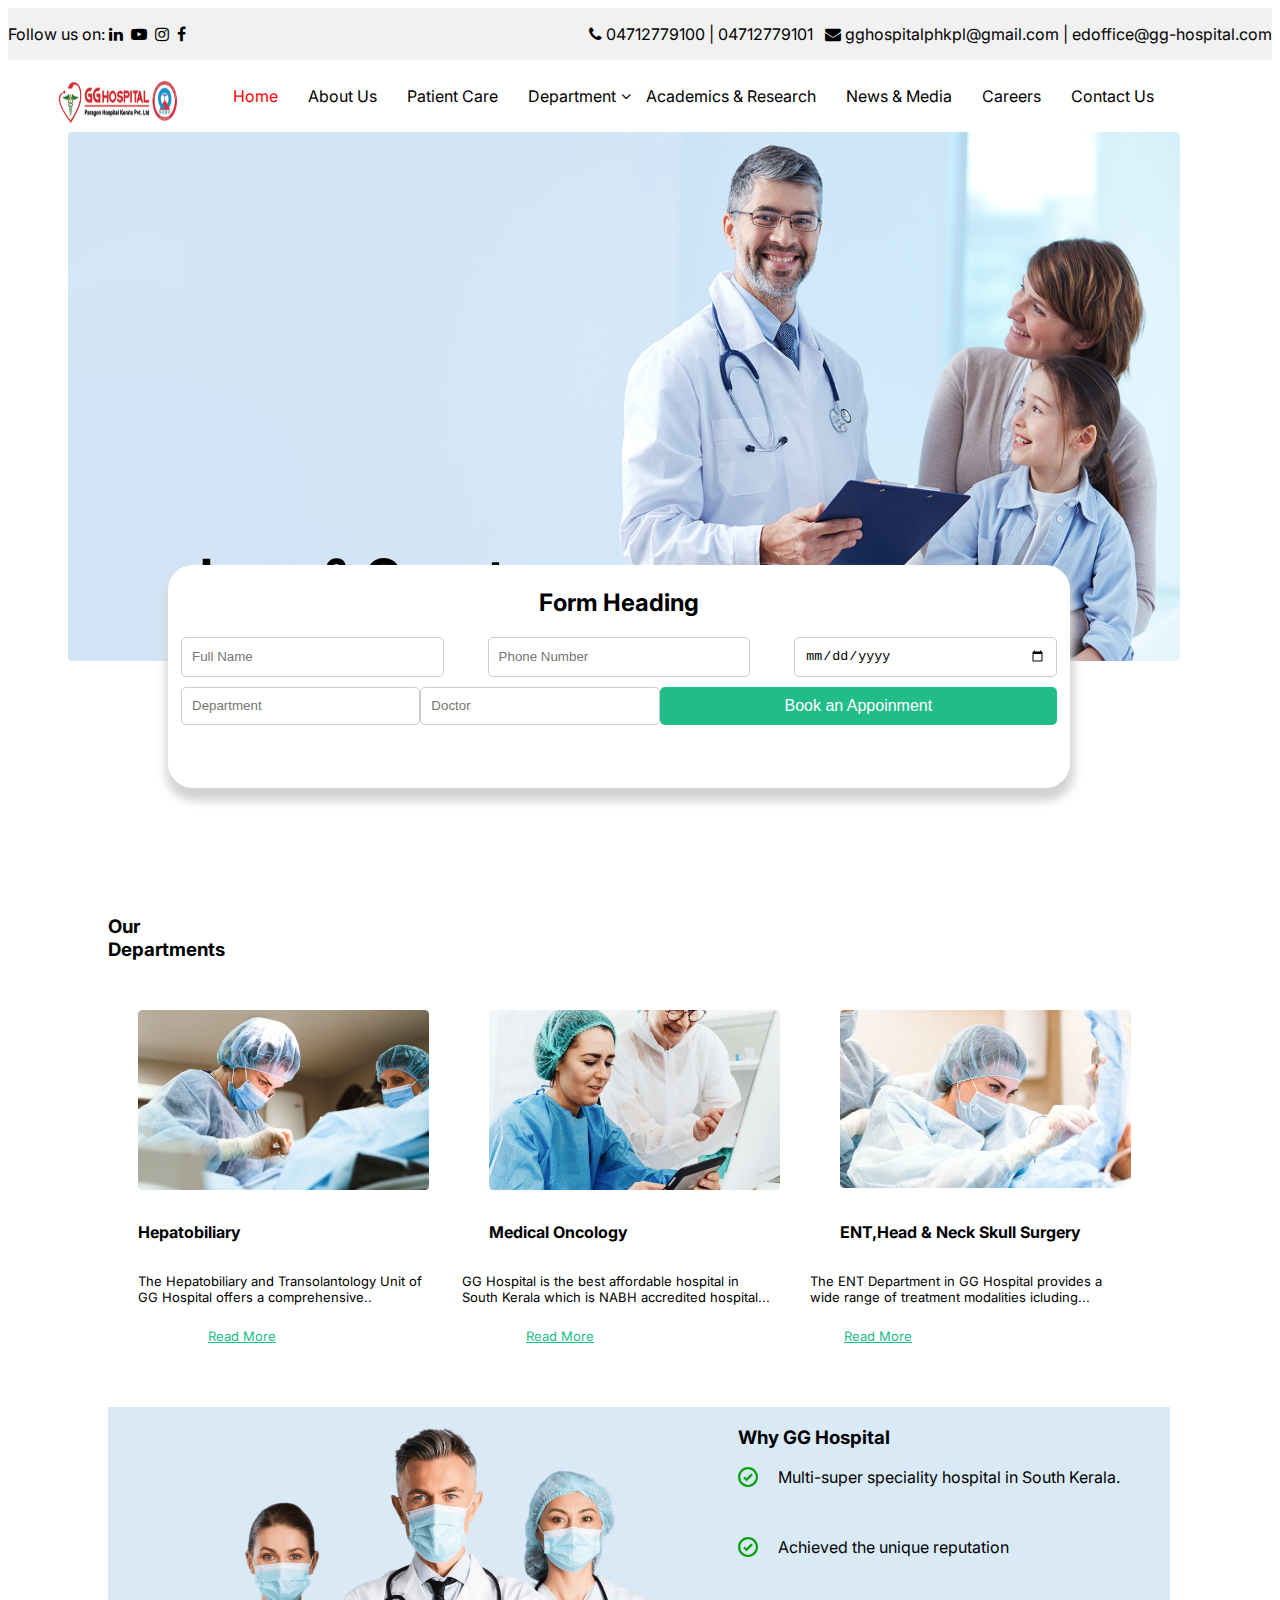
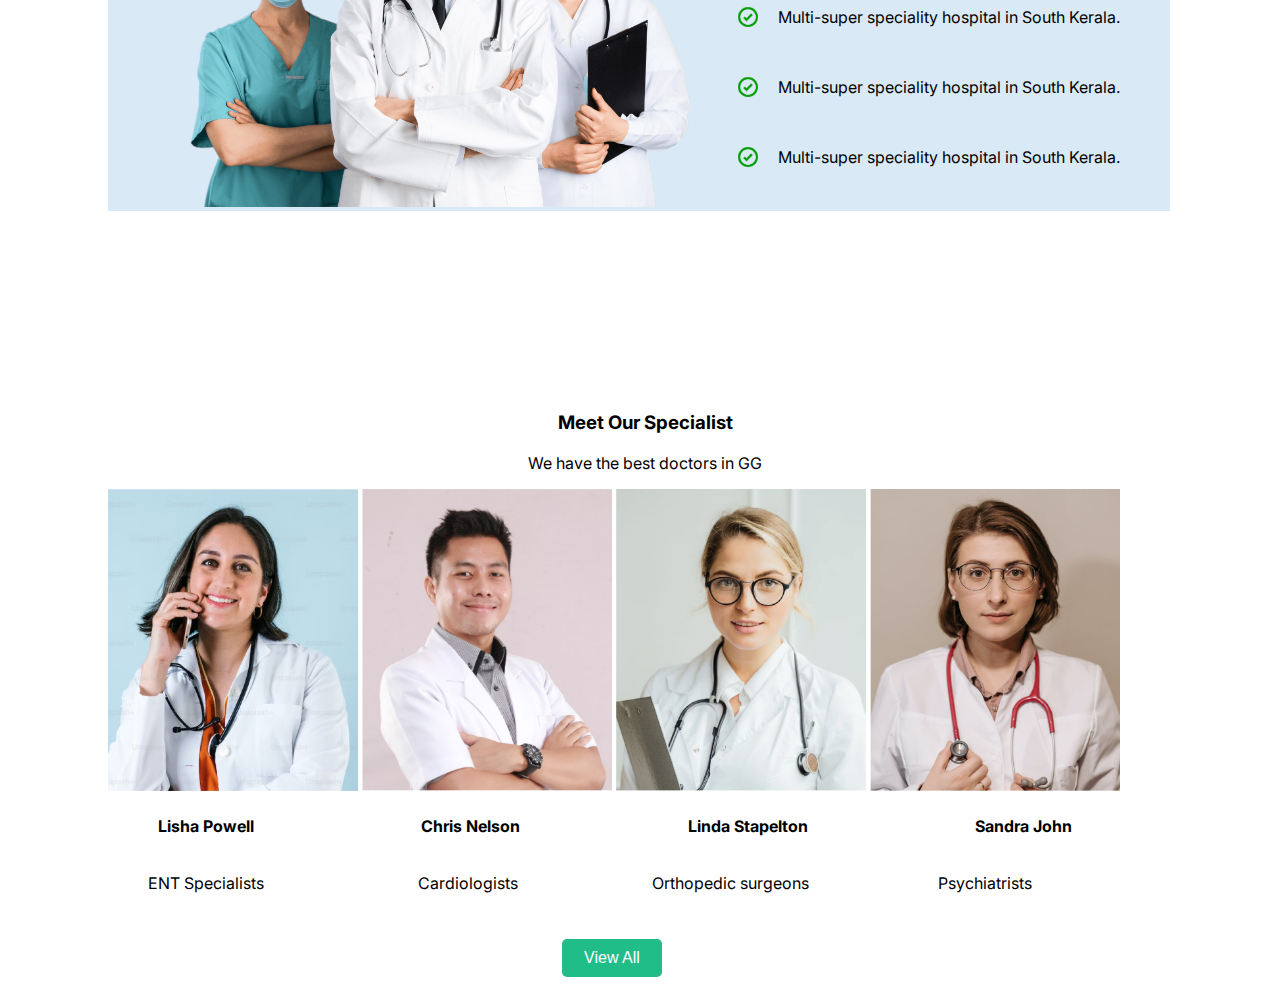
==== ILP_HTML_Assignment/GG/home.html @ 6868db6b "first commit for training" ====
<!DOCTYPE html>
<html lang="en">
  <head>
    <meta charset="UTF-8" />
    <meta name="viewport" content="width=device-width, initial-scale=1.0" />
    <link rel="stylesheet" href="home.css" />
    <link
      rel="stylesheet"
      href="https://cdnjs.cloudflare.com/ajax/libs/font-awesome/4.7.0/css/font-awesome.min.css"
    />
    <link rel="preconnect" href="https://fonts.googleapis.com" />
    <link rel="preconnect" href="https://fonts.gstatic.com" crossorigin />
    <link
      href="https://fonts.googleapis.com/css2?family=Inter&display=swap"
      rel="stylesheet"
    />
    <title>GG</title>
  </head>
  <body>
    <header>
      <div id="header-icon">
        <div id="front-header">
          <p>
            Follow us on: <i class="fa fa-linkedin"></i>&nbsp;
            <i class="fa fa-youtube-play"></i>&nbsp;
            <i class="fa fa-instagram"></i>&nbsp;
            <i class="fa fa-facebook-f"></i>&nbsp;
          </p>
        </div>
        <div id="end-header">
          <p>
            <i class="fa fa-phone"></i>
            04712779100 | 04712779101 &nbsp;
            <i class="fa fa-envelope"></i>
            gghospitalphkpl@gmail.com | edoffice@gg-hospital.com
          </p>
        </div>
      </div>
    </header>
    <div id="nav">
      <img id="img-gg" src="img/gg_nav_img.png" alt="" />
      <nav class="navbar">
        <ul>
          <li><a id="home-nav" href="#">Home</a></li>
          <li><a href="#">About Us</a></li>
          <li><a href="#">Patient Care</a></li>
          <li><a href="#">Department</a></li>
          <i id="arrow" class="fa fa-angle-down"></i>
          <li><a href="#">Academics & Research</a></li>
          <li><a href="#">News & Media</a></li>
          <li><a href="#">Careers</a></li>
          <li><a href="#">Contact Us</a></li>
        </ul>
      </nav>
    </div>
    <div id="oveflow">
      <div id="main-image">
        <img id="doctor-image" src="img/doctor.png" alt="" />
        <div id="main-text">
          <h1>Love & Care to <br />Humanity</h1>
        </div>
        <div id="main-sub">
          <p>
            Fastest-Growing Multi Speciality Hospital <br />
            in South Kerala
          </p>
        </div>
        <div id="book-button">
          <a id="book-button-link" href="#">Book an Appoinment</a>
        </div>
        <div id="play">
          <i class="fa fa-play-circle"></i>
        </div>
        <div id="doc-talk">
          <p>Doctors Talk</p>
        </div>
        <div>
          <form class="custom-form">
            <h2>Form Heading</h2>

            <div class="row">
              <input type="text" placeholder="Full Name" />
              <input type="text" placeholder="Phone Number" />
              <input type="Date" placeholder="Date" />
            </div>

            <div class="row">
              <input type="text" placeholder="Department" />
              <input type="text" placeholder="Doctor" />
              <button type="submit">Book an Appoinment</button>
            </div>
          </form>
        </div>
      </div>
    </div>
    <div id="department">
      <h3>Our <br />Departments</h3>
      <div id="dept-img">
        <img class="d-img" src="img/dept/1.png" alt="" />
        <img class="d-img" src="img/dept/2.png" alt="" />
        <img class="d-img" src="img/dept/3.png" alt="" />
      </div>
      <div id="dept-head">
        <h4 class="d-head">Hepatobiliary</h4>
        <h4 class="d-head">Medical Oncology</h4>
        <h4 class="d-head">ENT,Head & Neck Skull Surgery</h4>
      </div>
      <div id="dept-desc">
        <p class="d-desc">
          The Hepatobiliary and Transolantology Unit of <br />
          GG Hospital offers a comprehensive..
        </p>
        <p class="d-desc">
          GG Hospital is the best affordable hospital in <br />
          South Kerala which is NABH accredited hospital...
        </p>
        <p class="d-desc">
          The ENT Department in GG Hospital provides a <br />
          wide range of treatment modalities icluding...
        </p>
      </div>
      <div id="dept-read">
        <p class="readmore">Read More</p>
        <p class="readmore">Read More</p>
        <p class="readmore">Read More</p>
      </div>
    </div>
    <div id="why">
      <div id="why-img">
        <img src="img/why/why.png" alt="" height="400px" />
      </div>
      <div id="why-cont">
        <h3>Why GG Hospital</h3>
        <div id="why-gc">
          <img
            class="gc"
            src="img/why/green-check-mark-verified-circle-16223 (1).png"
            alt=""
            height="20px"
          />
          <img
            class="gc"
            src="img/why/green-check-mark-verified-circle-16223 (1).png"
            alt=""
            height="20px"
          />
          <img
            class="gc"
            src="img/why/green-check-mark-verified-circle-16223 (1).png"
            alt=""
            height="20px"
          />
          <img
            class="gc"
            src="img/why/green-check-mark-verified-circle-16223 (1).png"
            alt=""
            height="20px"
          />
          <img
            class="gc"
            src="img/why/green-check-mark-verified-circle-16223 (1).png"
            alt=""
            height="20px"
          />
        </div>
        <ul id="why-ul">
          <li class="why-li">
            Multi-super speciality hospital in South Kerala.
          </li>
          <li class="why-li">Achieved the unique reputation</li>
          <li class="why-li">
            Multi-super speciality hospital in South Kerala.
          </li>
          <li class="why-li">
            Multi-super speciality hospital in South Kerala.
          </li>
          <li class="why-li">
            Multi-super speciality hospital in South Kerala.
          </li>
        </ul>
      </div>
    </div>
    <div id="special">
      <h3 id="special-head">Meet Our Specialist</h3>
      <p id="special-p">We have the best doctors in GG</p>
      <div id="special-img">
        <img class="sp-im" src="img/special/1.png" alt="" />
        <img class="sp-im" src="img/special/2.png" alt="" />
        <img class="sp-im" src="img/special/3.png" alt="" />
        <img class="sp-im" src="img/special/4.png" alt="" />
      </div>
      <div id="special-names">
        <h4>Lisha Powell</h4>
        <h4>Chris Nelson</h4>
        <h4>Linda Stapelton</h4>
        <h4>Sandra John</h4>
      </div>
      <div id="speical-sp">
        <p id="sp1" class="spsp">ENT Specialists</p>
        <p id="sp2" class="spsp">Cardiologists</p>
        <p id="sp3"class="spsp">Orthopedic surgeons</p>
        <p id="sp4" class="spsp">Psychiatrists</p>
      </div>
      <div id="spbutton">
        <button type="submit">View All</button>
      </div>
    </div>
  </body>
</html>
---- ILP_HTML_Assignment/GG/home.css ----
body {
  font-family: "Inter", sans-serif;
}
#header-icon {
  display: flex;
  width: 100%;
  justify-content: space-between;
  background-color: rgb(241, 241, 241);
}
#img-gg {
  width: 120px;
  height: 50px;
  margin-top: 17px;
}
#nav {
  margin-left: 50px;
  display: flex;
}

.navbar {
  background-color: white;
}

.navbar ul {
  list-style: none;
  display: flex;
}

.navbar a {
  display: block;
  padding: 10px 15px;
  text-decoration: none;
  color: black;
}
#home-nav {
  color: red;
}
.navbar a:hover {
  background-color: rgb(231, 229, 229); /* Hover background color */
}
#doctor-image {
  position: relative;
  width: 88%;
  padding-left: 60px;
  height: 70%;
  z-index: 0;
}
#main-text {
  font-size: 25px;
  position: absolute;
  bottom: 200px;
  left: 200px;
}
#main-sub {
  position: absolute;
  bottom: 170px;
  left: 200px;
}
#book-button-link {
  background-color: rgb(33, 189, 137);
  border: none;
  color: white;
  padding: 12px 32px;
  text-align: center;
  text-decoration: none;
  display: inline-block;
  font-size: 12px;
  margin: 4px 2px;
  cursor: pointer;
  border-radius: 2%;
}
#book-button {
  position: absolute;
  bottom: 110px;
  left: 200px;
}
#play {
  position: absolute;
  bottom: 122px;
  left: 400px;
}
#doc-talk {
  position: absolute;
  bottom: 107px;
  left: 420px;
  text-decoration: underline;
}
#arrow {
  margin-top: 12px;
  margin-left: -10px;
}
#main-image {
  z-index: 0;
}
.custom-form {
  position: absolute;
  border: solid white;
  margin-top: -100px;
  margin-left: 160px;
  z-index: 15;
  background-color: white;
  border-radius: 25px;
  width: 70%;
  padding-bottom: 50px;
  box-shadow: 1px 10px 10px 3px rgb(211, 211, 211);
}

h2 {
  text-align: center;
}

.row {
  display: flex;
  justify-content: space-between;
  margin-bottom: 15px;
}

input {
  width: 30%; /* Adjust width as needed */
  padding: 10px;
  box-sizing: border-box;
  border: 1px solid #ccc;
  border-radius: 5px;
}

button {
  display: block;
  width: 50%;
  padding: 10px;
  background-color: rgb(33, 189, 137);
  color: white;
  border: none;
  border-radius: 5px;
  cursor: pointer;
  font-size: 16px;
}

.row {
  margin: 10px;
}
#overflow {
  position: relative;
}

#department {
  margin-top: 250px;
  margin-left: 100px;
}
#dept-img {
  display: flex;
}
.d-img {
  padding: 30px;
  width: 25%;
  height: 25%;
}
#dept-head {
  margin-top: -50px;
  display: flex;
}
.d-head {
  padding: 30px;
  width: 25%;
}
#dept-desc {
  font-size: small;
  display: flex;
}
.d-desc {
  margin-top: -30px;
  padding: 10px;
  margin-left: 20px;
}
#dept-read {
  display: flex;
  color: rgb(33, 189, 137);
  text-decoration: underline;
  font-size: small;
}
.readmore {
  padding: 150px;
  margin-top: -150px;
  margin-left: -50px;
  text-align: left;
}
#why {
  background-color: rgb(218, 233, 246);
  display: flex;
  margin-top: -100px;
  width: fit-content;
  margin-left: 100px;
  padding-right: 50px;
}
#why-img {
  margin-left: 50px;
}
.gc {
  display: block;
  padding-bottom: 50px;
}
#why-ul {
  margin-top: -400px;
  padding-bottom: -400px;
}
.why-li {
  margin-top: 50px;
  list-style: none;
}

#special {
  margin-top: 200px;
  margin-left: 100px;
  display: block;
}

#special-head {
  padding-left: 450px;
}
#special-p {
  padding-top: -100px;
  padding-left: 420px;
}
#special-img {
  display: block;
}
.sp-im {
  width: 250px;
}
#special-names
{
  display: flex;
  justify-content: space-between;
  text-align: center;
  padding-left: 50px;
  margin-right: 200px;
}
#special-sp
{

  font-size: small;
  margin-top: -10px;
}
.spsp
{

  display: inline-flex;
  text-align:center;
  padding-left: 150px; 
}
#sp1
{
  margin-left: -110px;
}
#sp3
{
  margin-left: -20px;
}
#sp4
{
  margin-left: -25px;
}
#spbutton
{
  margin-top: 30px;
  margin-left: 39%;
  font-size: 2px;
  padding:-10px;
  width: 200px;
}
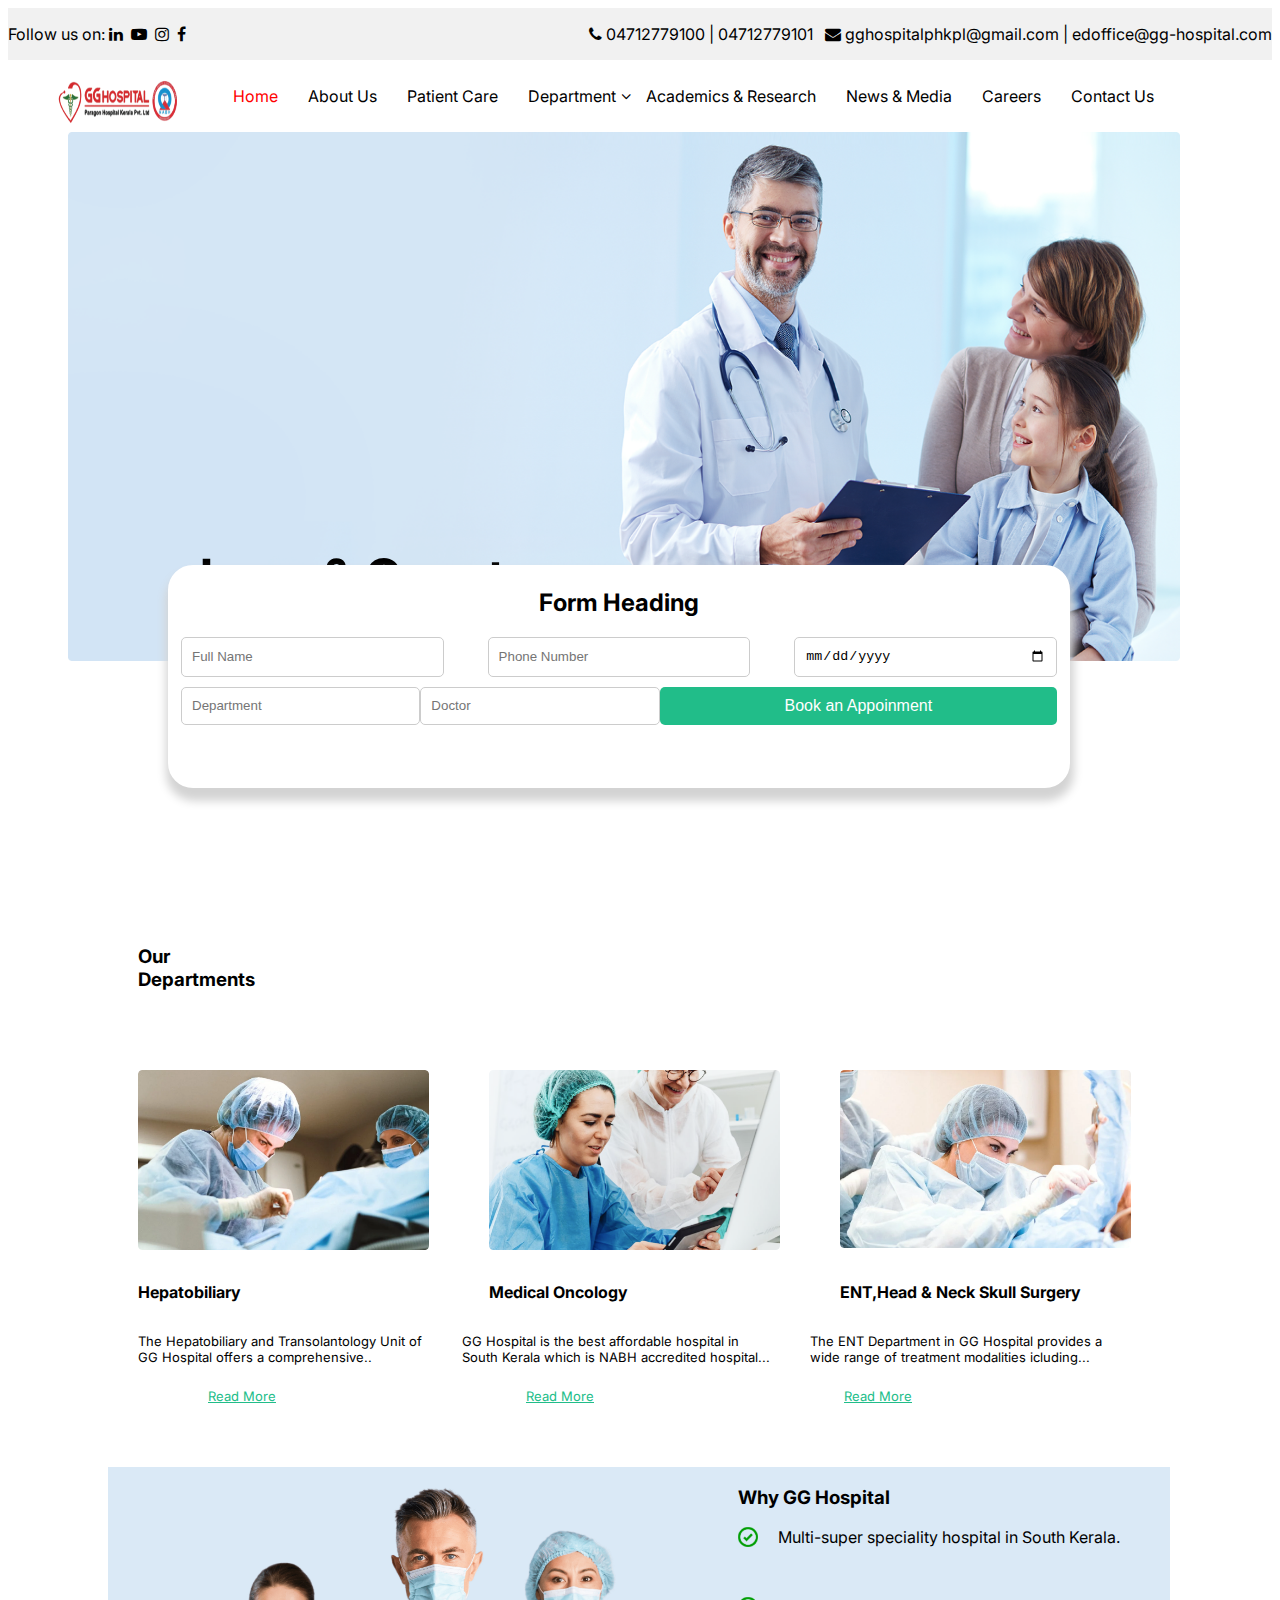
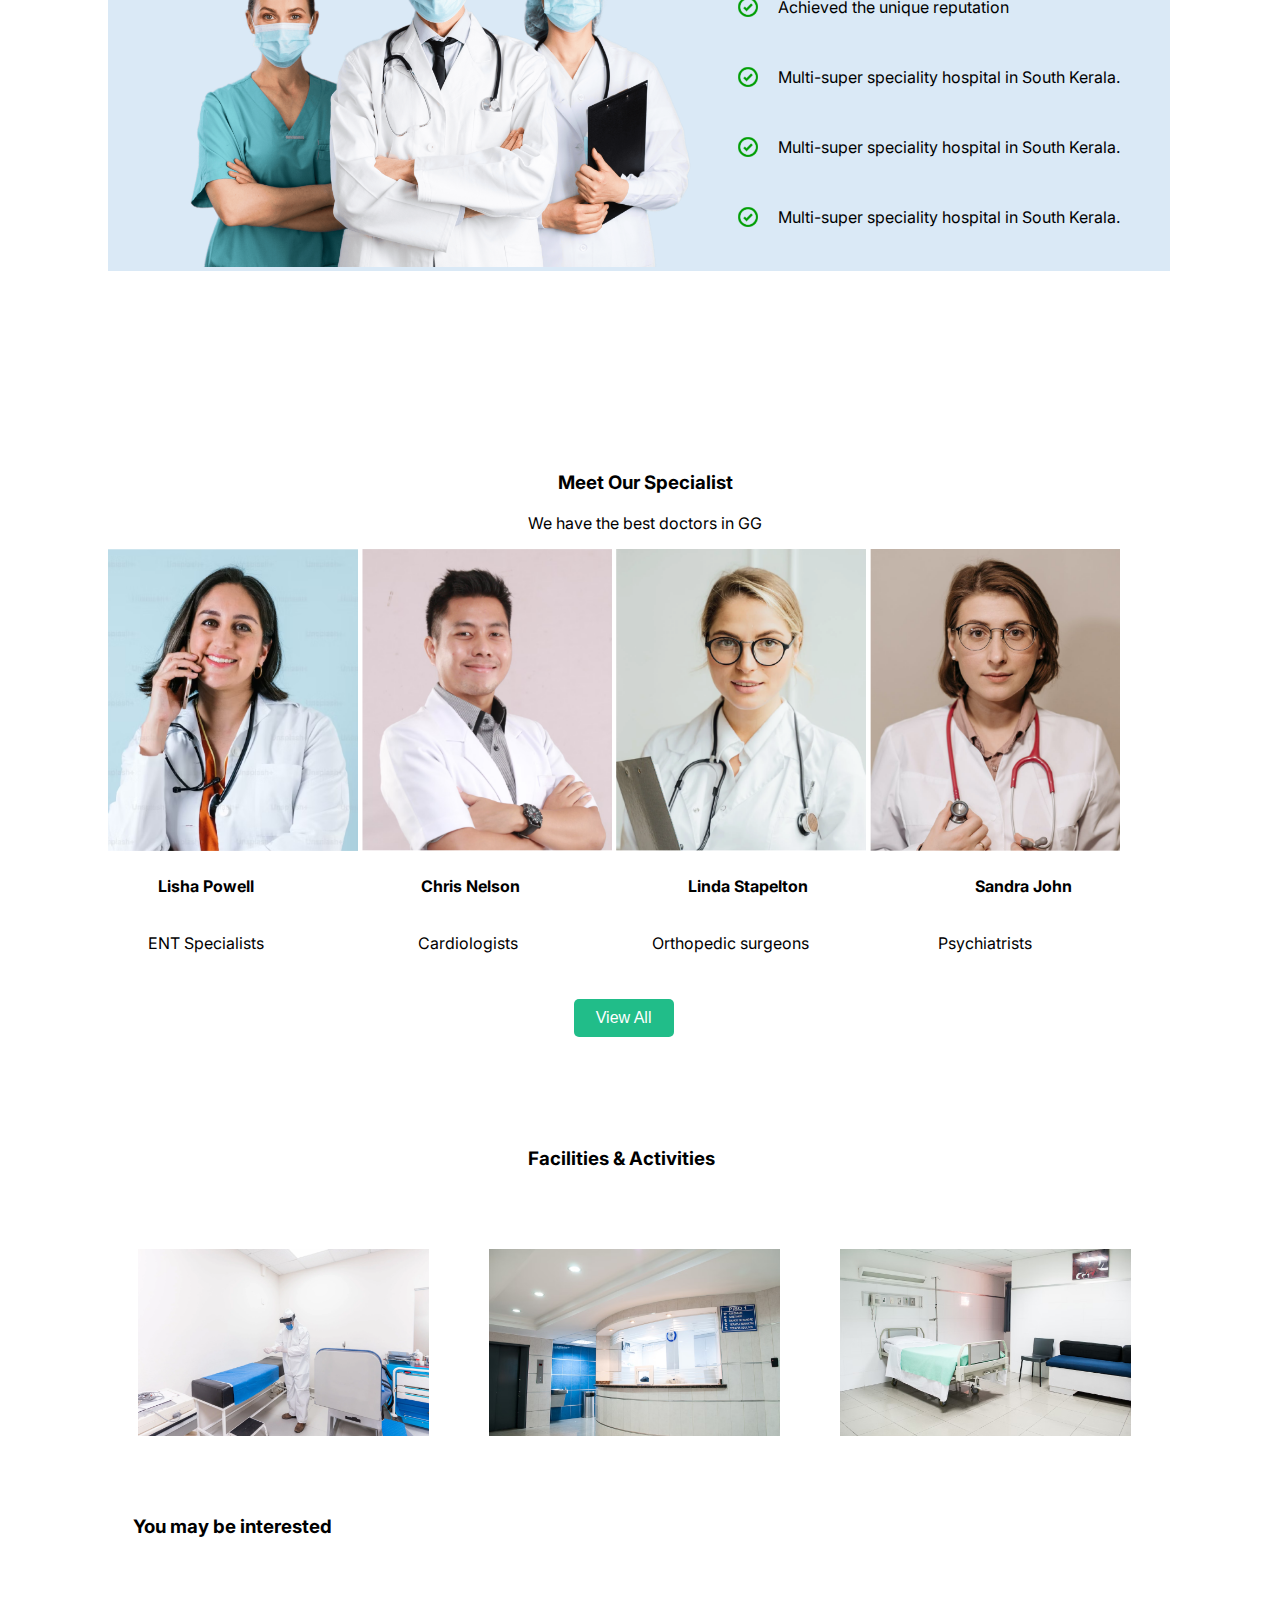
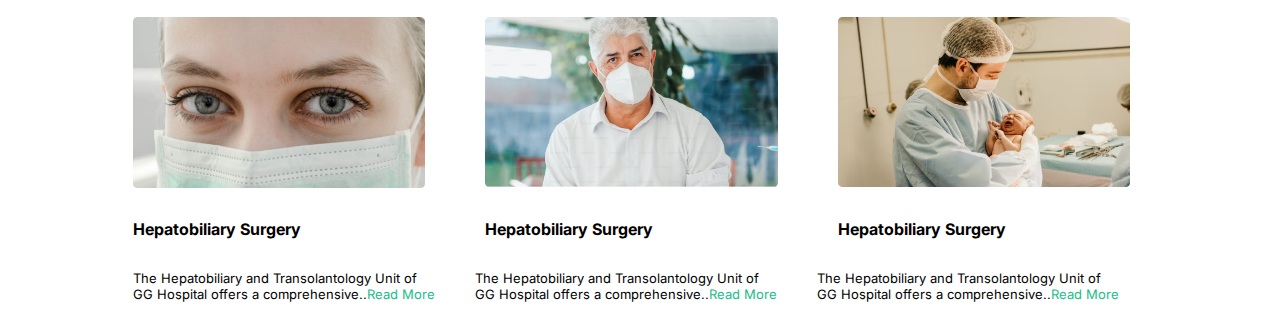
==== commit a81c3598: "fix- facilities-and-interest-section" ====
--- a/ILP_HTML_Assignment/GG/home.html
+++ b/ILP_HTML_Assignment/GG/home.html
@@ -94,7 +94,7 @@
       </div>
     </div>
     <div id="department">
-      <h3>Our <br />Departments</h3>
+      <h3 class="d-head">Our <br />Departments</h3>
       <div id="dept-img">
         <img class="d-img" src="img/dept/1.png" alt="" />
         <img class="d-img" src="img/dept/2.png" alt="" />
@@ -205,5 +205,39 @@
         <button type="submit">View All</button>
       </div>
     </div>
+    <div id="fac">
+      <h3 class="f-head">Facilities & Activities</h3>
+      <div id="fac-img">
+        <img class="d-img" src="img/fac/1.png" alt="" />
+        <img class="d-img" src="img/fac/2.png" alt="" />
+        <img class="d-img" src="img/fac/3.png" alt="" />
+      </div>
+      <div id="int">
+        <h3 class="i-head">You may be interested</h3>
+        <div id="int-img">
+          <img class="i-img" src="img/int/1.png" alt="" />
+          <img class="i-img" src="img/int/2.png" alt="" />
+          <img class="i-img" src="img/int/3.png" alt="" />
+        </div>
+        <div id="int-head">
+          <h4 class="d-head">Hepatobiliary Surgery</h4>
+          <h4 class="d-head">Hepatobiliary Surgery</h4>
+          <h4 class="d-head">Hepatobiliary Surgery</h4>
+        </div>
+        <div id="int-desc">
+          <p class="i-desc">
+            The Hepatobiliary and Transolantology Unit of <br />
+            GG Hospital offers a comprehensive..<span class="i-read">Read More</span>
+          </p>
+          <p class="i-desc">
+            The Hepatobiliary and Transolantology Unit of <br />
+            GG Hospital offers a comprehensive..<span class="i-read">Read More</span>
+          </p>
+          <p class="i-desc">
+            The Hepatobiliary and Transolantology Unit of <br />
+            GG Hospital offers a comprehensive..<span class="i-read">Read More</span>
+          </p>
+        </div>
+      </div>
   </body>
 </html>
--- a/ILP_HTML_Assignment/GG/home.css
+++ b/ILP_HTML_Assignment/GG/home.css
@@ -158,6 +158,12 @@
   margin-top: -50px;
   display: flex;
 }
+#d-head {
+  padding-left: 100px;
+  margin-top: -50px;
+  display: flex;
+  padding-bottom: 10px;
+}
 .d-head {
   padding: 30px;
   width: 25%;
@@ -262,8 +268,76 @@
 #spbutton
 {
   margin-top: 30px;
-  margin-left: 39%;
+  margin-left: 40%;
   font-size: 2px;
   padding:-10px;
   width: 200px;
+}
+#fac {
+  margin-top: 80px;
+  margin-left: 100px;
+}
+#fac-img {
+  display: flex;
+}
+.f-img {
+  padding: 30px;
+  width: 25%;
+  height: 25%;
+}
+#f-head {
+  padding-left: 100px;
+  margin-top: -50px;
+  display: flex;
+  padding-bottom: 10px;
+ 
+}
+.f-head {
+  padding: 30px;
+  width: 25%;
+  margin-left: 390px;
+}
+#fac-desc {
+  font-size: small;
+  display: flex;
+}
+#int {
+  margin-top: 10px;
+  margin-left: -5px;
+}
+#int-img {
+  display: flex;
+}
+.i-img {
+  padding: 30px;
+  width: 25%;
+  height: 25%;
+}
+#int-head {
+  margin-top: -50px;
+  display: flex;
+}
+#i-head {
+  padding-left: 100px;
+  margin-top: -50px;
+  display: flex;
+  padding-bottom: 10px;
+}
+.i-head {
+  padding: 30px;
+  width: 25%;
+}
+#int-desc {
+  font-size: small;
+  display: flex;
+}
+.i-desc {
+  margin-top: -30px;
+  padding: 10px;
+  margin-left: 20px;
+}
+
+.i-read
+{
+  color: rgb(33, 189, 137);
 }